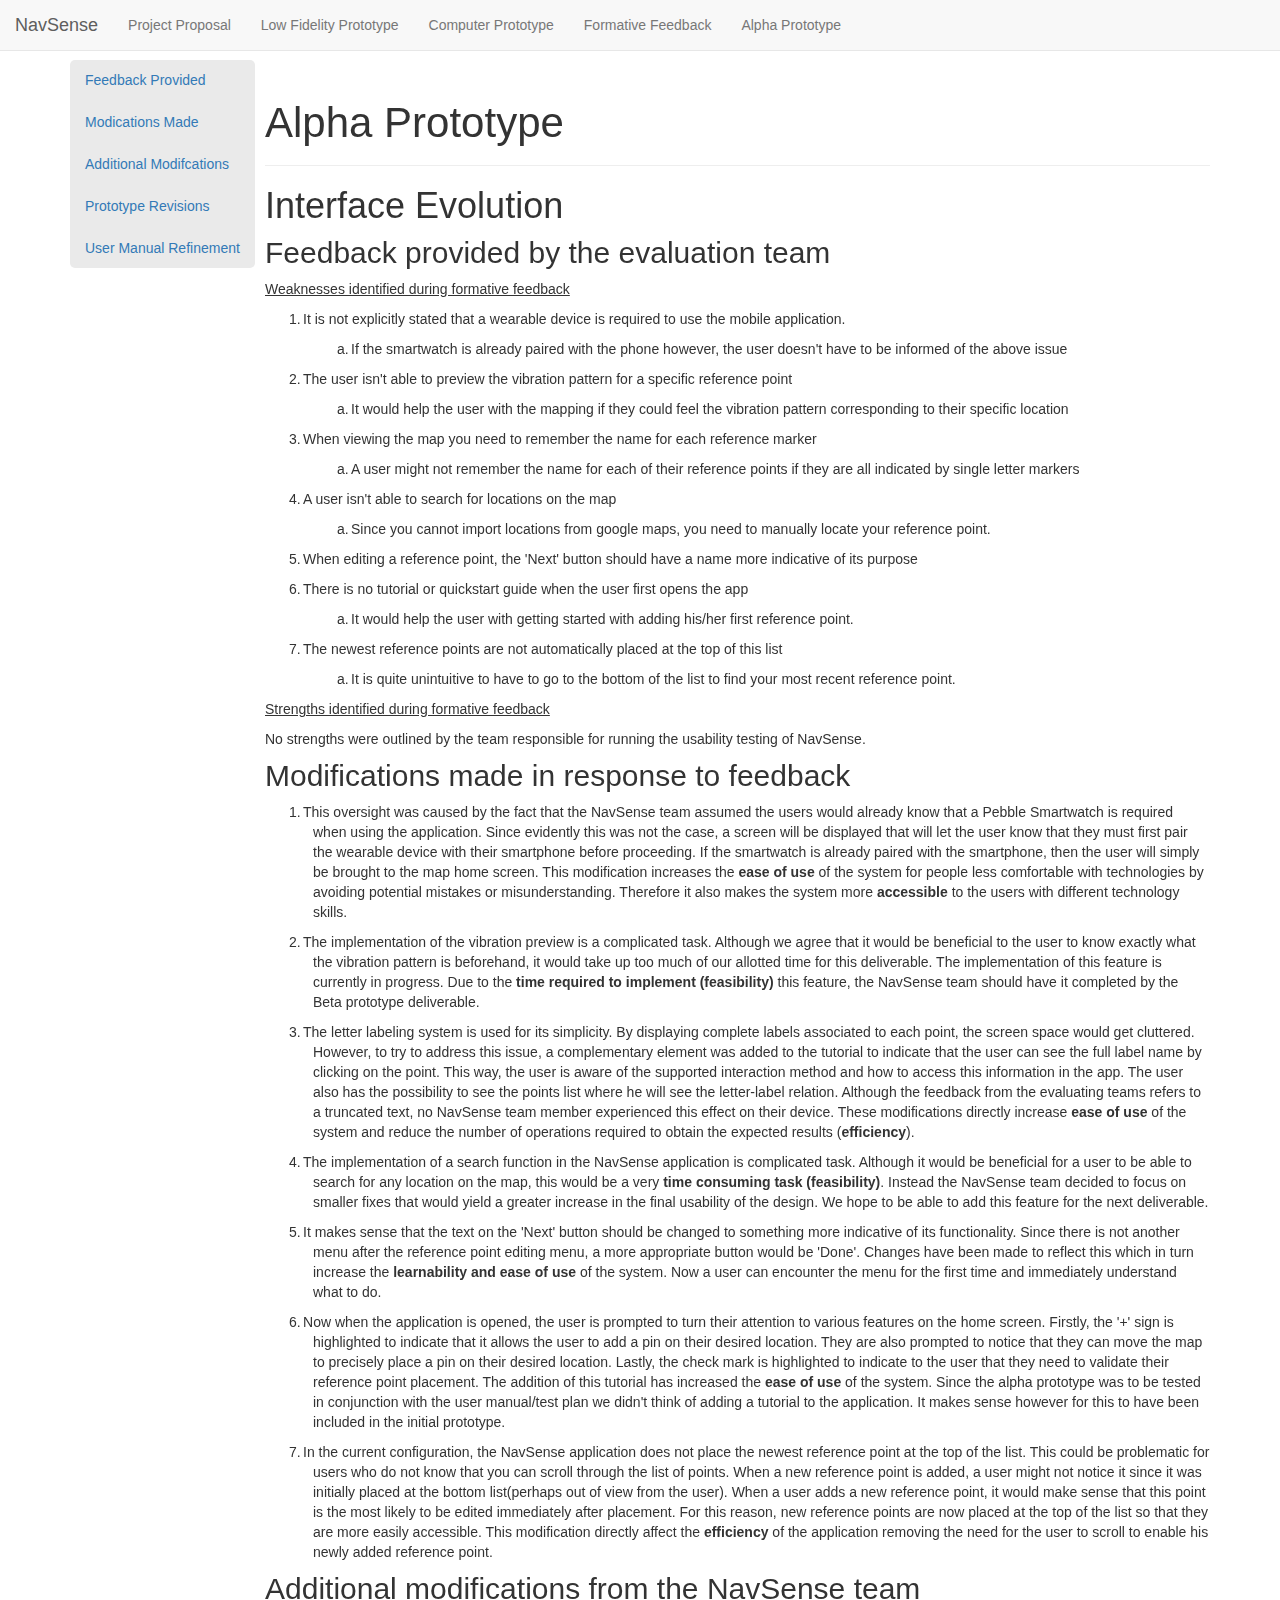
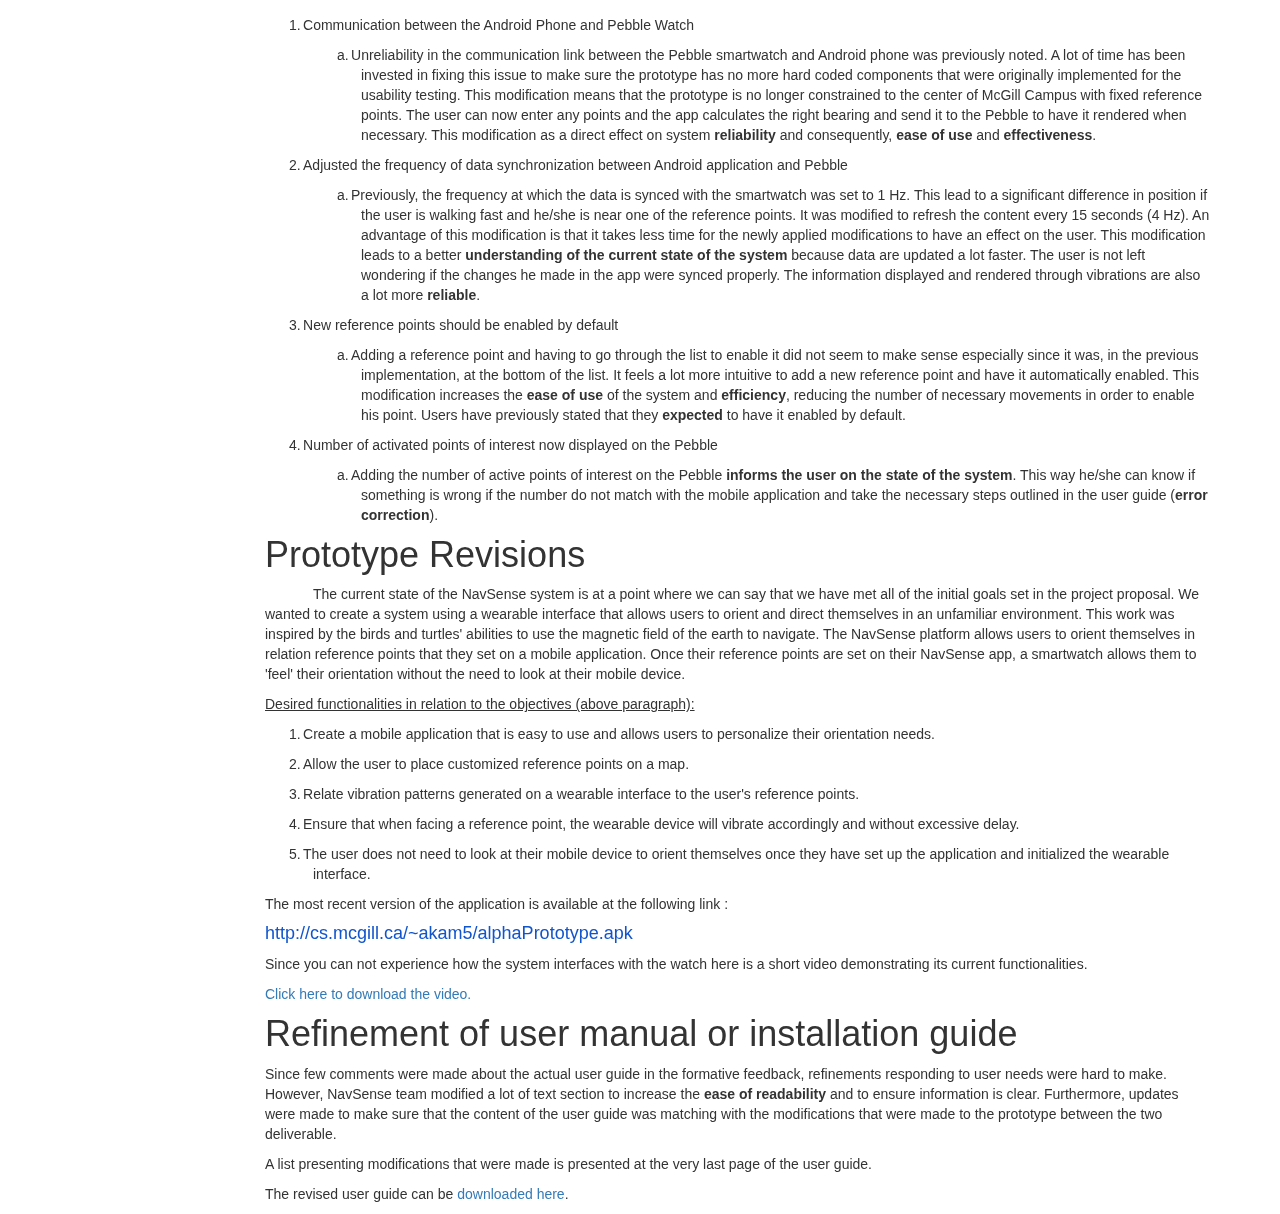
==== alphaPrototype.html @ 5ce974c7 "Add alpha prototype documents" ====
<!DOCTYPE html>
<html lang="en">
  <head>
    <meta charset="utf-8">
    <meta http-equiv="X-UA-Compatible" content="IE=edge">
    <meta name="vieport" content="width=device-width, initial-scale=1">
    <!-- The above 3 meta tags *must* come first in the head; any other head content must come *after* these tags -->
    <title>NavSense | HCI notebook</title>

    <!-- Bootstrap -->
    <link rel="stylesheet" href="https://maxcdn.bootstrapcdn.com/bootstrap/3.3.5/css/bootstrap.min.css">
    <link rel="stylesheet" href="notebook.css">
    <!-- HTML5 shim and Respond.js for IE8 support of HTML5 elements and media queries -->
    <!-- ARNING: Respond.js doesn't work if you view the page via file:// -->
    <!--[if lt IE 9]>
      <script src="https://oss.maxcdn.com/html5shiv/3.7.2/html5shiv.min.js"></script>
      <script src="https://oss.maxcdn.com/respond/1.4.2/respond.min.js"></script>
      <![endif]-->
      <style>
div.thumbnail    {    text-align: center;
}
      </style>
  </head>
  <body data-spy="scroll" data-target=".navBox" style="padding-top: 60px; position:relative;" data-offset="10" >
    <nav class="navbar navbar-default navbar-fixed-top">
      <div class="container-fluid">
        <!-- Brand and toggle get grouped for better mobile display -->
    <div class="navbar-header">
      <a class="navbar-brand" href="#">NavSense</a>
    </div>

    <!-- Collect the nav links, forms, and other content for toggling -->
    <div id="" class="collapse navbar-collapse" id="bs-example-navbar-collapse-1">
      <ul  class="nav navbar-nav" role="tablist">
        <li class=""><a href="proposal.html">Project Proposal</span></a></li>
        <li class=""><a href="lowFiPrototype.html">Low Fidelity Prototype</span></a></li>
        <li class=""><a href="computerPrototype.html">Computer Prototype</span></a></li>
        <li class=""><a href="formativeFeedback.html">Formative Feedback</span></a></li>
        <li class=""><a href="alphaPrototype.html">Alpha Prototype</span></a></li>
      </ul>
    </div><!-- /.navbar-collapse -->
      </div><!-- /.container-fluid -->
    </nav>
    <div class="container">
      <div class="row">
        <div class="col-md-2 hidden-sm hidden-xs">
          <!-- Collect the nav links, forms, and other content for toggling -->
          <div  class="navBox" id="" class="">
            <ul  id="navbar" class="nav nav-pills nav-stacked" role="tablist">
              <li class=""><a href="#feedback">Feedback Provided</a></li>
              <li class=""><a href="#modifications">Modications Made</a></li>
              <li class=""><a href="#additional">Additional Modifcations</a></li>
              <li class=""><a href="#prototype">Prototype Revisions</a></li>
              <li class=""><a href="#userManual">User Manual Refinement</a></li>

            </ul>
          </div>
        </div>
        <div class="col-md-10 col-xs-12">
          <div class="page-header">
            <h1 style="font-size:3em;">Alpha Prototype</h1>
          </div>
          <div class=WordSection1>

            <h1><a name=h.hrazglyb3ydp></a>Interface Evolution</h1>

            <p><o:p></o:p></p>

            <h2 id="feedback"><a name=h.2wvpyl2llha></a>Feedback provided by the evaluation team </h2>

            <p><o:p></o:p></p>

            <p><u>Weaknesses identified during formative feedback </u></p>

            <p><o:p></o:p></p>

            <p class=normalCxSpMiddle style='margin-left:36.0pt;mso-add-space:auto;
            text-indent:-18.0pt;mso-list:l3 level1 lfo3'><![if !supportLists]><span
                style='mso-list:Ignore'>1.<span style='font:7.0pt "Times New Roman"'>
            </span></span><![endif]>It is not explicitly stated that a wearable device is
            required to use the mobile application.</p>

            <p class=normalCxSpMiddle style='margin-left:72.0pt;mso-add-space:auto;
            text-indent:-18.0pt;mso-list:l3 level2 lfo3'><![if !supportLists]><span
                style='mso-list:Ignore'>a.<span style='font:7.0pt "Times New Roman"'>
            </span></span><![endif]>If the smartwatch is already paired with the phone
            however, the user doesn't have to be informed of the above issue</p>

            <p><o:p></o:p></p>

            <p class=normalCxSpMiddle style='margin-left:36.0pt;mso-add-space:auto;
            text-indent:-18.0pt;mso-list:l3 level1 lfo3'><![if !supportLists]><span
                style='mso-list:Ignore'>2.<span style='font:7.0pt "Times New Roman"'>
            </span></span><![endif]>The user isn't able to preview the vibration pattern
            for a specific reference point</p>

            <p class=normalCxSpMiddle style='margin-left:72.0pt;mso-add-space:auto;
            text-indent:-18.0pt;mso-list:l3 level2 lfo3'><![if !supportLists]><span
                style='mso-list:Ignore'>a.<span style='font:7.0pt "Times New Roman"'>
            </span></span><![endif]>It would help the user with the mapping if they could feel
            the vibration pattern corresponding to their specific location</p>

            <p><o:p></o:p></p>

            <p class=normalCxSpMiddle style='margin-left:36.0pt;mso-add-space:auto;
            text-indent:-18.0pt;mso-list:l3 level1 lfo3'><![if !supportLists]><span
                style='mso-list:Ignore'>3.<span style='font:7.0pt "Times New Roman"'>
            </span></span><![endif]>When viewing the map you need to remember the name for
            each reference marker</p>

            <p class=normalCxSpMiddle style='margin-left:72.0pt;mso-add-space:auto;
            text-indent:-18.0pt;mso-list:l3 level2 lfo3'><![if !supportLists]><span
                style='mso-list:Ignore'>a.<span style='font:7.0pt "Times New Roman"'>
            </span></span><![endif]>A user might not remember the name for each of their
            reference points if they are all indicated by single letter markers</p>

            <p><o:p></o:p></p>

            <p class=normalCxSpMiddle style='margin-left:36.0pt;mso-add-space:auto;
            text-indent:-18.0pt;mso-list:l3 level1 lfo3'><![if !supportLists]><span
                style='mso-list:Ignore'>4.<span style='font:7.0pt "Times New Roman"'>
            </span></span><![endif]>A user isn't able to search for locations on the map</p>

            <p class=normalCxSpMiddle style='margin-left:72.0pt;mso-add-space:auto;
            text-indent:-18.0pt;mso-list:l3 level2 lfo3'><![if !supportLists]><span
                style='mso-list:Ignore'>a.<span style='font:7.0pt "Times New Roman"'>
            </span></span><![endif]>Since you cannot import locations from google maps, you
            need to manually locate your reference point.</p>

            <p class=normal><o:p></o:p></p>

            <p class=normalCxSpMiddle style='margin-left:36.0pt;mso-add-space:auto;
            text-indent:-18.0pt;mso-list:l3 level1 lfo3'><![if !supportLists]><span
                style='mso-list:Ignore'>5.<span style='font:7.0pt "Times New Roman"'>
            </span></span><![endif]>When editing a reference point, the 'Next' button
            should have a name more indicative of its purpose</p>

            <p class=normal><o:p></o:p></p>

            <p class=normalCxSpMiddle style='margin-left:36.0pt;mso-add-space:auto;
            text-indent:-18.0pt;mso-list:l3 level1 lfo3'><![if !supportLists]><span
                style='mso-list:Ignore'>6.<span style='font:7.0pt "Times New Roman"'>
            </span></span><![endif]>There is no tutorial or quickstart guide when the user
            first opens the app</p>

            <p class=normalCxSpMiddle style='margin-left:72.0pt;mso-add-space:auto;
            text-indent:-18.0pt;mso-list:l3 level2 lfo3'><![if !supportLists]><span
                style='mso-list:Ignore'>a.<span style='font:7.0pt "Times New Roman"'>
            </span></span><![endif]>It would help the user with getting started with adding
            his/her first reference point.</p>

            <p class=normal style='margin-left:36.0pt'><o:p></o:p></p>

            <p class=normalCxSpMiddle style='margin-left:36.0pt;mso-add-space:auto;
            text-indent:-18.0pt;mso-list:l3 level1 lfo3'><![if !supportLists]><span
                style='mso-list:Ignore'>7.<span style='font:7.0pt "Times New Roman"'>
            </span></span><![endif]>The newest reference points are not automatically
            placed at the top of this list</p>

            <p class=normalCxSpMiddle style='margin-left:72.0pt;mso-add-space:auto;
            text-indent:-18.0pt;mso-list:l3 level2 lfo3'><![if !supportLists]><span
                style='mso-list:Ignore'>a.<span style='font:7.0pt "Times New Roman"'>
            </span></span><![endif]>It is quite unintuitive to have to go to the bottom of
            the list to find your most recent reference point.</p>

            <p class=normal><o:p></o:p></p>

            <p class=normal><o:p></o:p></p>

            <p class=normal><u>Strengths identified during formative feedback</u></p>

            <p class=normal><o:p></o:p></p>

            <p class=normal><span style='mso-tab-count:1'> </span>No
            strengths were outlined by the team responsible for running the usability
            testing of NavSense.</p>

            <p class=normal><o:p></o:p></p>

            <h2 id="modifications"><a name=h.rs9d1ukahswx></a>Modifications made in response to feedback</h2>

            <p class=normalCxSpFirst style='margin-left:36.0pt;mso-add-space:auto;
            text-indent:-18.0pt;mso-list:l0 level1 lfo2'><![if !supportLists]><span
                style='mso-list:Ignore'>1.<span style='font:7.0pt "Times New Roman"'>
            </span></span><![endif]>This oversight was caused by the fact that the NavSense
            team assumed the users would already know that a Pebble Smartwatch is required
            when using the application. Since evidently this was not the case, a screen will
            be displayed that will let the user know that they must first pair the wearable
            device with their smartphone before proceeding. If the smartwatch is already
            paired with the smartphone, then the user will simply be brought to the map
            home screen. This modification increases the <b style='mso-bidi-font-weight:
            normal'>ease of use</b> of the system for people less comfortable with
          technologies by avoiding potential mistakes or misunderstanding. Therefore it
          also makes the system more <b style='mso-bidi-font-weight:normal'>accessible</b>
          to the users with different technology skills.</p>

            <p class=normal><o:p></o:p></p>

            <p class=normalCxSpMiddle style='margin-left:36.0pt;mso-add-space:auto;
            text-indent:-18.0pt;mso-list:l0 level1 lfo2'><![if !supportLists]><span
                style='mso-list:Ignore'>2.<span style='font:7.0pt "Times New Roman"'>
            </span></span><![endif]>The implementation of the vibration preview is a
            complicated task. Although we agree that it would be beneficial to the user to
            know exactly what the vibration pattern is beforehand, it would take up too
            much of our allotted time for this deliverable. The implementation of this
            feature is currently in progress. Due to the <b style='mso-bidi-font-weight:
            normal'>time required to implement (feasibility)</b> this feature, the NavSense
          team should have it completed by the Beta prototype deliverable.</p>

            <p class=normal><o:p></o:p></p>

            <p class=normalCxSpMiddle style='margin-left:36.0pt;mso-add-space:auto;
            text-indent:-18.0pt;mso-list:l0 level1 lfo2'><![if !supportLists]><span
                style='mso-list:Ignore'>3.<span style='font:7.0pt "Times New Roman"'>
            </span></span><![endif]>The letter labeling system is used for its simplicity.
            By displaying complete labels associated to each point, the screen space would
            get cluttered. However, to try to address this issue, a complementary element
            was added to the tutorial to indicate that the user can see the full label name
            by clicking on the point. This way, the user is aware of the supported
            interaction method and how to access this information in the app. The user also
            has the possibility to see the points list where he will see the letter-label
            relation. Although the feedback from the evaluating teams refers to a truncated
            text, no NavSense team member experienced this effect on their device. These
            modifications directly increase <b style='mso-bidi-font-weight:normal'>ease of
              use</b> of the system and reduce the number of operations required to obtain
            the expected results (<b style='mso-bidi-font-weight:normal'>efficiency</b>). </p>

            <p class=normal><span style="mso-spacerun:yes"></span></p>

            <p class=normalCxSpMiddle style='margin-left:36.0pt;mso-add-space:auto;
            text-indent:-18.0pt;mso-list:l0 level1 lfo2'><![if !supportLists]><span
                                  style='mso-list:Ignore'>4.<span style='font:7.0pt "Times New Roman"'>
            </span></span><![endif]>The implementation of a search function in the NavSense
            application is complicated task. Although it would be beneficial for a user to
            be able to search for any location on the map, this would be a very <b
                                  style='mso-bidi-font-weight:normal'>time consuming task (feasibility)</b>.
                                Instead the NavSense team decided to focus on smaller fixes that would yield a
                                greater increase in the final usability of the design. We hope to be able to
                                add this feature for the next deliverable. </p>

            <p class=normal><o:p></o:p></p>

            <p class=normalCxSpMiddle style='margin-left:36.0pt;mso-add-space:auto;
            text-indent:-18.0pt;mso-list:l0 level1 lfo2'><![if !supportLists]><span
                                  style='mso-list:Ignore'>5.<span style='font:7.0pt "Times New Roman"'>
            </span></span><![endif]>It makes sense that the text on the 'Next' button
            should be changed to something more indicative of its functionality. Since
            there is not another menu after the reference point editing menu, a more
            appropriate button would be 'Done'. Changes have been made to reflect this
            which in turn increase the <b style='mso-bidi-font-weight:normal'>learnability
              and ease of use </b>of the system. Now<span style="mso-spacerun:yes">
            </span>a user can encounter the menu for the first time and immediately
            understand what to do.</p>

            <p class=normal><o:p></o:p></p>

            <p class=normalCxSpMiddle style='margin-left:36.0pt;mso-add-space:auto;
            text-indent:-18.0pt;mso-list:l0 level1 lfo2'><![if !supportLists]><span
                                                          style='mso-list:Ignore'>6.<span style='font:7.0pt "Times New Roman"'>
            </span></span><![endif]>Now when the application is opened, the user is
            prompted to turn their attention to various features on the home screen.
            Firstly, the '+' sign is highlighted to indicate that it allows the user to add
            a pin on their desired location. They are also prompted to notice that they can
            move the map to precisely place a pin on their desired location. Lastly, the
            check mark is highlighted to indicate to the user that they need to validate
            their reference point placement. The addition of this tutorial has increased
            the <b style='mso-bidi-font-weight:normal'>ease of use</b> of the system. Since
            the alpha prototype was to be tested in conjunction with the user manual/test
            plan we didn't think of adding a tutorial to the application. It makes sense
            however for this to have been included in the initial prototype. </p>

            <p class=normal><o:p></o:p></p>

            <p class=normalCxSpMiddle style='margin-left:36.0pt;mso-add-space:auto;
            text-indent:-18.0pt;mso-list:l0 level1 lfo2'><![if !supportLists]><span
                                                          style='mso-list:Ignore'>7.<span style='font:7.0pt "Times New Roman"'>
            </span></span><![endif]>In the current configuration, the NavSense application
            does not place the newest reference point at the top of the list. This could be
            problematic for users who do not know that you can scroll through the list of
            points. When a new reference point is added, a user might not notice it since
            it was initially placed at the bottom list(perhaps out of view from the user).
            When a user adds a new reference point, it would make sense that this point is
            the most likely to be edited immediately after placement. For this reason, new
            reference points are now placed at the top of the list so that they are more
            easily accessible. This modification directly affect the <b style='mso-bidi-font-weight:
            normal'>efficiency</b> of the application removing the need for the user to
          scroll to enable his newly added reference point.</p>

            <p class=normal><o:p></o:p></p>

            <p class=normal><o:p></o:p></p>

            <h2 id="additional"><a name=h.tpvb5iu55y0c></a>Additional modifications from the NavSense team</h2>

            <p class=normal><o:p></o:p></p>

            <p class=normalCxSpMiddle style='margin-left:36.0pt;mso-add-space:auto;
            text-indent:-18.0pt;mso-list:l1 level1 lfo4'><![if !supportLists]><span
                                                          style='mso-list:Ignore'>1.<span style='font:7.0pt "Times New Roman"'>
            </span></span><![endif]>Communication between the Android Phone and Pebble
            Watch</p>

            <p class=normalCxSpMiddle style='margin-left:72.0pt;mso-add-space:auto;
            text-indent:-18.0pt;mso-list:l1 level2 lfo4'><![if !supportLists]><span
                                                          style='mso-list:Ignore'>a.<span style='font:7.0pt "Times New Roman"'>
            </span></span><![endif]>Unreliability in the communication link between the
            Pebble smartwatch and Android phone was previously noted. A lot of time has
            been invested in fixing this issue to make sure the prototype has no more hard
            coded components that were originally implemented for the usability testing.
            This modification means that the prototype is no longer constrained to the
            center of McGill Campus with fixed reference points. The user can now enter any
            points and the app calculates the right bearing and send it to the Pebble to
            have it rendered when necessary.<span style="mso-spacerun:yes">
            </span>This modification as a direct effect on system <b style='mso-bidi-font-weight:
            normal'>reliability</b> and consequently, <b style='mso-bidi-font-weight:normal'>ease
            of use</b> and <b style='mso-bidi-font-weight:normal'>effectiveness</b>.</p>

            <p class=normal style='margin-left:36.0pt'><o:p></o:p></p>

            <p class=normalCxSpMiddle style='margin-left:36.0pt;mso-add-space:auto;
            text-indent:-18.0pt;mso-list:l1 level1 lfo4'><![if !supportLists]><span
                                                  style='mso-list:Ignore'>2.<span style='font:7.0pt "Times New Roman"'>
            </span></span><![endif]>Adjusted the frequency of data synchronization between
            Android application and Pebble</p>

            <p class=normalCxSpMiddle style='margin-left:72.0pt;mso-add-space:auto;
            text-indent:-18.0pt;mso-list:l1 level2 lfo4'><![if !supportLists]><span
                                                  style='mso-list:Ignore'>a.<span style='font:7.0pt "Times New Roman"'>
            </span></span><![endif]>Previously, the frequency at which the data is synced
            with the smartwatch was set to 1 Hz. This lead to a significant difference in
            position if the user is walking fast and he/she is near one of the reference
            points. It was modified to refresh the content every 15 seconds (4 Hz). An
            advantage of this modification is that it takes less time for the newly applied
            modifications to have an effect on the user. This modification leads to a
            better <b style='mso-bidi-font-weight:normal'>understanding of the current
              state of the system</b> because data are updated a lot faster. The user is not
            left wondering if the changes he made in the app were synced properly. The
            information displayed and rendered through vibrations are also a lot more <b
                                                  style='mso-bidi-font-weight:normal'>reliable</b>.</p>

            <p class=normal style='margin-left:36.0pt'><o:p></o:p></p>

            <p class=normalCxSpMiddle style='margin-left:36.0pt;mso-add-space:auto;
            text-indent:-18.0pt;mso-list:l1 level1 lfo4'><![if !supportLists]><span
                                                  style='mso-list:Ignore'>3.<span style='font:7.0pt "Times New Roman"'>
            </span></span><![endif]>New reference points should be enabled by default</p>

            <p class=normalCxSpMiddle style='margin-left:72.0pt;mso-add-space:auto;
            text-indent:-18.0pt;mso-list:l1 level2 lfo4'><![if !supportLists]><span
                                                  style='mso-list:Ignore'>a.<span style='font:7.0pt "Times New Roman"'>
            </span></span><![endif]>Adding a reference point and having to go through the
            list to enable it did not seem to make sense especially since it was, in the
            previous implementation, at the bottom of the list. It feels a lot more
            intuitive to add a new reference point and have it automatically enabled. This
            modification increases the <b style='mso-bidi-font-weight:normal'>ease of use</b>
            of the system and <b style='mso-bidi-font-weight:normal'>efficiency</b>,
            reducing the number of necessary movements in order to enable his point. Users
            have previously stated that they <b style='mso-bidi-font-weight:normal'>expected</b>
            to have it enabled by default.</p>

            <p class=normal style='margin-left:36.0pt'><o:p></o:p></p>

            <p class=normalCxSpMiddle style='margin-left:36.0pt;mso-add-space:auto;
            text-indent:-18.0pt;mso-list:l1 level1 lfo4'><![if !supportLists]><span
                                                  style='mso-list:Ignore'>4.<span style='font:7.0pt "Times New Roman"'>
            </span></span><![endif]>Number of activated points of interest now displayed on
            the Pebble</p>

            <p class=normalCxSpMiddle style='margin-left:72.0pt;mso-add-space:auto;
            text-indent:-18.0pt;mso-list:l1 level2 lfo4'><![if !supportLists]><span
                                                  style='mso-list:Ignore'>a.<span style='font:7.0pt "Times New Roman"'>
            </span></span><![endif]>Adding the number of active points of interest on the
            Pebble <b style='mso-bidi-font-weight:normal'>informs the user on the state of
              the system</b>. This way he/she can know if something is wrong if the number do
            not match with the mobile application and take the necessary steps outlined in
            the user guide (<b style='mso-bidi-font-weight:normal'>error correction</b>).</p>

            <p class=normal><o:p></o:p></p>

            <h1 id="prototype"><a name=h.krw15ufh9rna></a>Prototype Revisions</h1>

            <p class=normal style='text-indent:36.0pt'>The current state of the NavSense
            system is at a point where we can say that we have met all of the initial goals
            set in the project proposal. We wanted to create a system using a wearable
            interface that allows users to orient and direct themselves in an unfamiliar
            environment. This work was inspired by the birds and turtles' abilities to use
            the magnetic field of the earth to navigate. The NavSense platform allows users
            to orient themselves in relation reference points that they set on a mobile
            application. Once their reference points are set on their NavSense app, a
            smartwatch allows them to 'feel' their orientation without the need to look at
            their mobile device.</p>
            <p class=normal><u>Desired functionalities in relation to the objectives (above
              paragraph):</u></p>

            <p class=normalCxSpMiddle style='margin-left:36.0pt;mso-add-space:auto;
            text-indent:-18.0pt;mso-list:l2 level1 lfo1'><![if !supportLists]><span
                                                  style='mso-list:Ignore'>1.<span style='font:7.0pt "Times New Roman"'>
            </span></span><![endif]>Create a mobile application that is easy to use and
            allows users to personalize their orientation needs.</p>

            <p class=normalCxSpMiddle style='margin-left:36.0pt;mso-add-space:auto;
            text-indent:-18.0pt;mso-list:l2 level1 lfo1'><![if !supportLists]><span
                                                  style='mso-list:Ignore'>2.<span style='font:7.0pt "Times New Roman"'>
            </span></span><![endif]>Allow the user to place customized reference points on
            a map.</p>

            <p class=normalCxSpMiddle style='margin-left:36.0pt;mso-add-space:auto;
            text-indent:-18.0pt;mso-list:l2 level1 lfo1'><![if !supportLists]><span
                                                  style='mso-list:Ignore'>3.<span style='font:7.0pt "Times New Roman"'>
            </span></span><![endif]>Relate vibration patterns generated on a wearable
            interface to the user's reference points.</p>

            <p class=normalCxSpMiddle style='margin-left:36.0pt;mso-add-space:auto;
            text-indent:-18.0pt;mso-list:l2 level1 lfo1'><![if !supportLists]><span
                                                  style='mso-list:Ignore'>4.<span style='font:7.0pt "Times New Roman"'>
            </span></span><![endif]>Ensure that when facing a reference point, the wearable
            device will vibrate accordingly and without excessive delay.</p>

            <p class=normalCxSpMiddle style='margin-left:36.0pt;mso-add-space:auto;
            text-indent:-18.0pt;mso-list:l2 level1 lfo1'><![if !supportLists]><span
                                                  style='mso-list:Ignore'>5.<span style='font:7.0pt "Times New Roman"'>
            </span></span><![endif]>The user does not need to look at their mobile device
            to orient themselves once they have set up the application and initialized the
            wearable interface.</p>

            <p class=normal><o:p></o:p></p>

            <p class=normal><o:p></o:p></p>

            <p class=normal><o:p></o:p></p>

            <p class=normal>The most recent version of the application is available at the
            following link :</p>

            <p class=normal><o:p></o:p></p>

            <h4><a name=h.pepz5yapkob0></a><a
                                                  href="http://cs.mcgill.ca/%7Eakam5/alphaPrototype.apk"><span style='color:#1155CC'>http://cs.mcgill.ca/~akam5/alphaPrototype.apk</span></a></h4>

            <p class=normal><o:p></o:p></p>

            <p class=normal>Since you can not experience how the system interfaces with the
            watch here is a short video demonstrating its current functionalities.</p>
            <p><a href="video_pebble.mp4">Click here to download the video.</a></p>
            <h1 id="userManual"><a name=h.7nkq0v30eu08></a>Refinement of user manual or installation guide</h1>
            <p class=normal><o:p></o:p></p>
            <p class=normal><span style='mso-tab-count:1'> </span>Since
            few comments were made about the actual user guide in the formative feedback,
            refinements responding to user needs were hard to make. However, NavSense team
            modified a lot of text section to increase the <b style='mso-bidi-font-weight:
            normal'>ease of readability</b> and to ensure information is clear.
          Furthermore, updates were made to make sure that the content of the user guide
          was matching with the modifications that were made to the prototype between the
          two deliverable. </p>

            <p class=normal><o:p></o:p></p>

            <p class=normal>A list presenting modifications that were made is presented at
            the very last page of the user guide. </p>
            <p class=normal>The revised user guide can be <a href="UserGuide_v2.pdf">downloaded here</a>.</p>
          </div>
        </div>
      </div>
    </div>
    <!-- jQuery (necessary for Bootstrap's JavaScript plugins) -->
    <script src="https://ajax.googleapis.com/ajax/libs/jquery/1.11.3/jquery.min.js"></script>
    <!-- Include all compiled plugins (belo), or include individual files as needed -->
    <script src="https://maxcdn.bootstrapcdn.com/bootstrap/3.3.5/js/bootstrap.min.js"></script>
    <script>
$("h1").css("padding-top","60px");
$("h1").css("margin-top","-60px");
$("h2").css("padding-top","60px");
$("h2").css("margin-top","-60px");
    </script>
  </body>
</html>
---- notebook.css ----
.navbar-inverse .navbar-brand{
  color: #24B446;
}
.navbar-inverse .navbar-nav>.active>a, .navbar-inverse .navbar-nav>.active>a:focus, .navbar-inverse .navbar-nav>.active>a:hover{

  background-color: #314D35;
  color: rgba(255, 255, 255, 0.87);
}

.navBox{
  background:#eaeaea;
  border-radius: 5px;
  position: fixed;
}
.nav-pills>li.active>a, .nav-pills>li.active>a:focus, .nav-pills>li.active>a:hover{

  #background-color: #314D35;
  color: rgba(255, 255, 255, 0.87);

}
img{
max-width:150px;

}
.center{
text-align:center;
}
.clear{
    clear: both;

}
#testMaterials div.thumbnail{
  margin-left:1em;
  margin-right:1em;
}
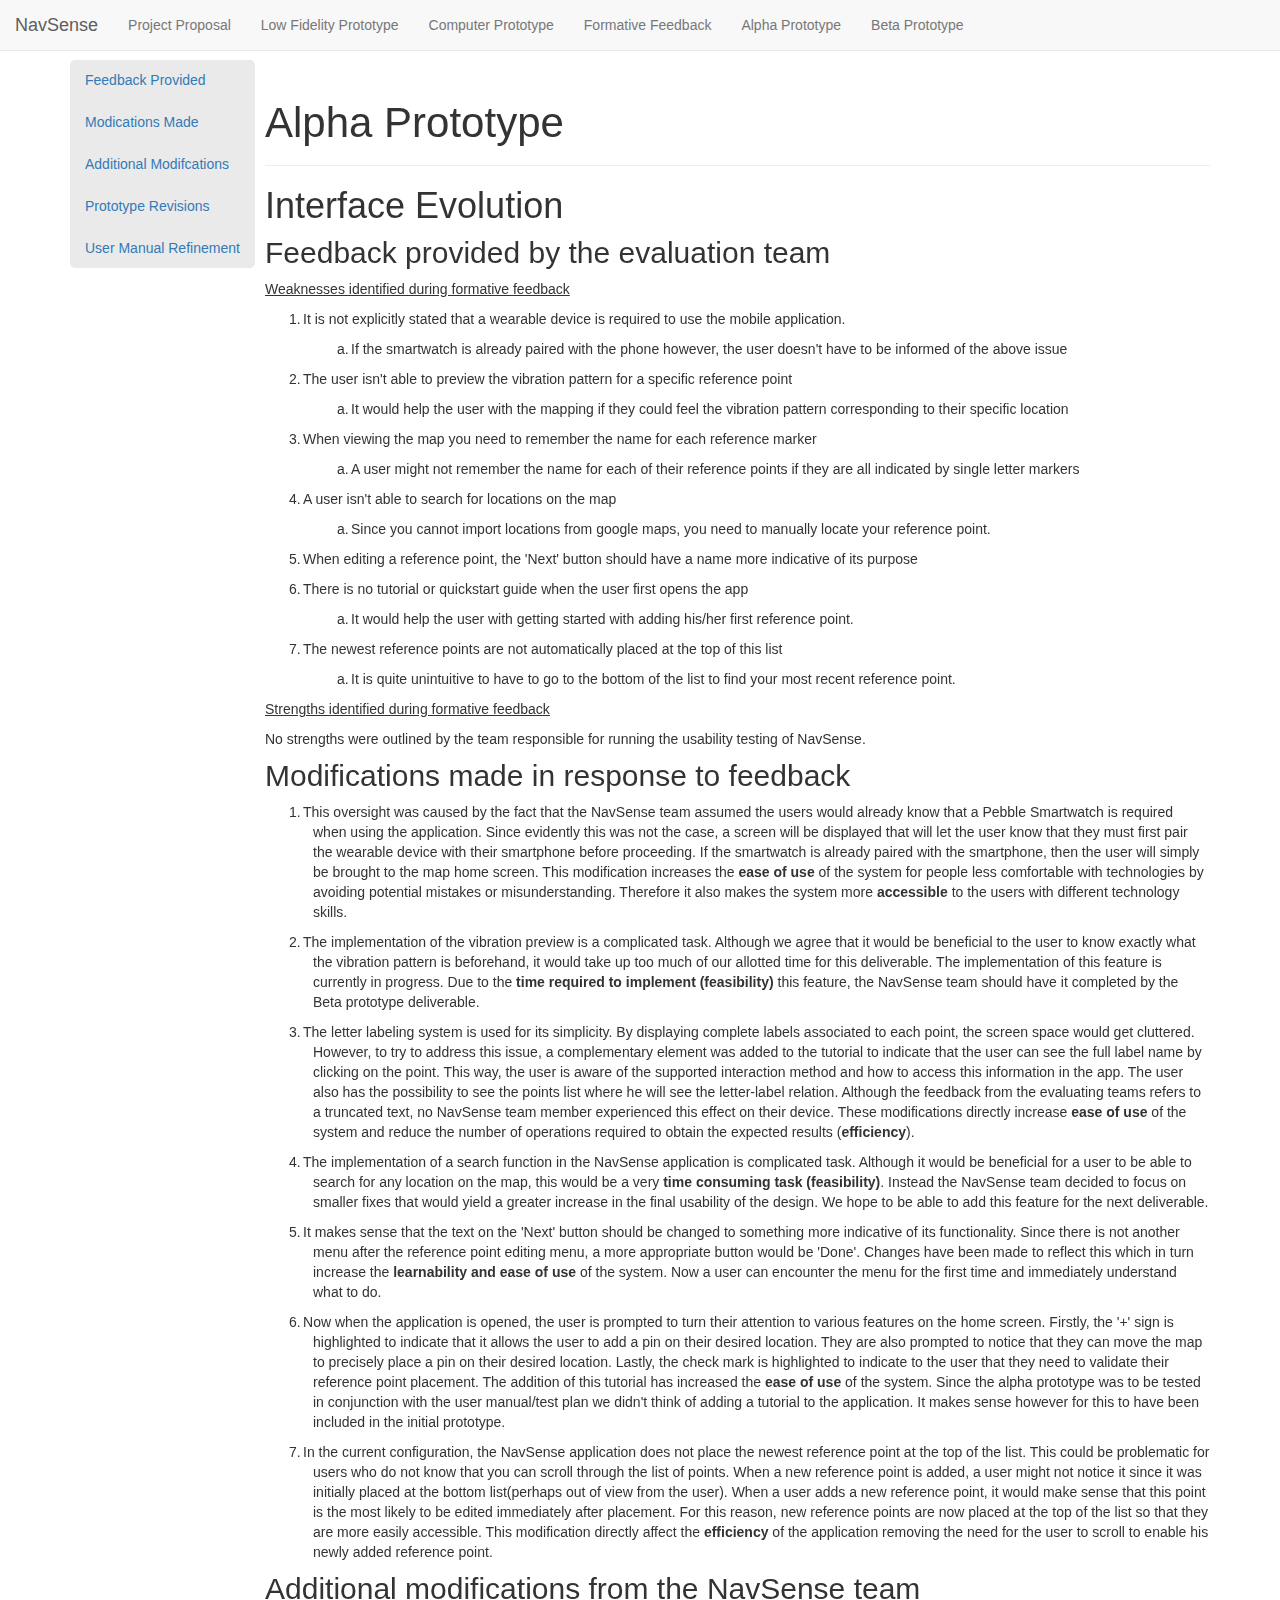
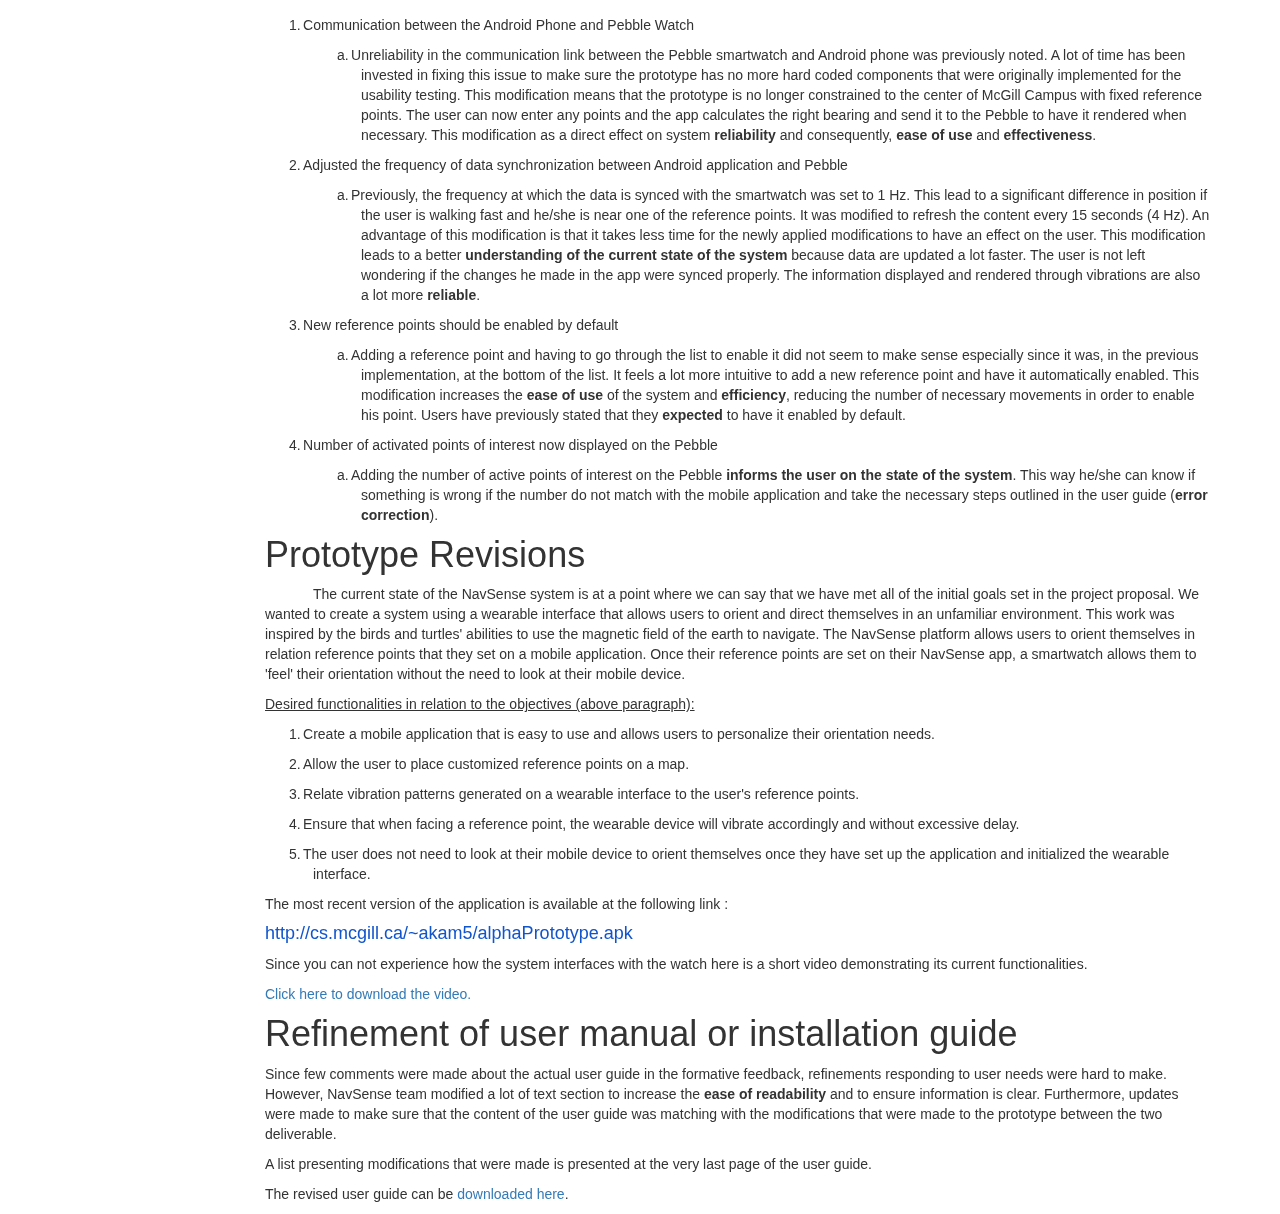
==== commit 5167a523: "Update on beta prototype" ====
--- a/alphaPrototype.html
+++ b/alphaPrototype.html
@@ -37,6 +37,7 @@
         <li class=""><a href="computerPrototype.html">Computer Prototype</span></a></li>
         <li class=""><a href="formativeFeedback.html">Formative Feedback</span></a></li>
         <li class=""><a href="alphaPrototype.html">Alpha Prototype</span></a></li>
+        <li class=""><a href="betaPrototype.html">Beta Prototype</span></a></li>
       </ul>
     </div><!-- /.navbar-collapse -->
       </div><!-- /.container-fluid -->
